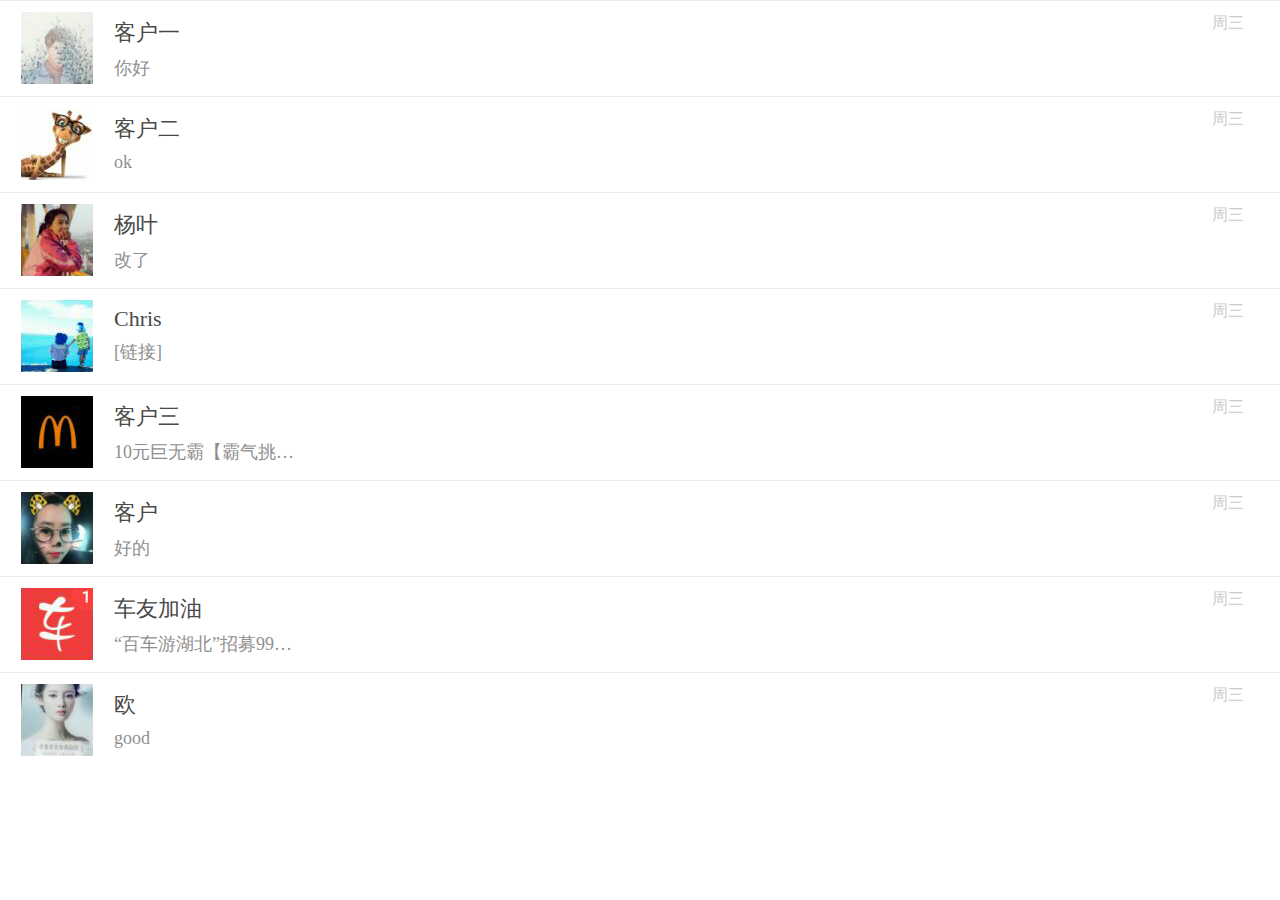
==== index.html @ eba1b616 "test" ====
<!DOCTYPE html>
<html>
    <head>
    <meta charset="utf-8">
    <meta name="viewport" content="width=device-width, initial-scale=1.0, minimum-scale=0.5, maximum-scale=2.0, user-scalable=yes" />
    <meta name="full-screen" content="yes">
    <meta name="x5-fullscreen" content="true">
        <title>微信聊天页</title>
        <link ref="stylesheet" href="css/dropload.css">
        <link rel="stylesheet" href="css/index.css">
    </head>
    <body>
        <div class="weixinPage">
            <ul id="chatPage">
                <li class="chat">
                    <span class="userHeader"><img src="icons/user1.png" alt="用户头像"></span>
                    <div class="chat_content">
                        <div class="chat_content_name">
                            <span class="user_name">客户一</span>
                            <span class="user_content">你好</span>
                        </div>
                        <div class="chat_content_time">周三</div>
                    </div>
                </li>
                <li class="chat">
                    <span class="userHeader"><img src="icons/user2.png" alt="用户头像"></span>
                    <div class="chat_content">
                        <div class="chat_content_name">
                            <span class="user_name">客户二</span>
                            <span class="user_content">ok</span>
                        </div>
                        <div class="chat_content_time">周三</div>
                    </div>
                </li>
                <li class="chat">
                    <span class="userHeader"><img src="icons/user3.png" alt="用户头像"></span>
                    <div class="chat_content">
                        <div class="chat_content_name">
                            <span class="user_name">杨叶</span>
                            <span class="user_content">改了</span>
                        </div>
                        <div class="chat_content_time">周三</div>
                    </div>
                </li>
                <li class="chat">
                    <span class="userHeader"><img src="icons/user4.png" alt="用户头像"></span>
                    <div class="chat_content">
                        <div class="chat_content_name">
                            <span class="user_name">Chris</span>
                            <span class="user_content">[链接]</span>
                        </div>
                        <div class="chat_content_time">周三</div>
                    </div>
                </li>
                <li class="chat">
                    <span class="userHeader"><img src="icons/user5.png" alt="用户头像"></span>
                    <div class="chat_content">
                        <div class="chat_content_name">
                            <span class="user_name">客户三</span>
                            <span class="user_content">10元巨无霸【霸气挑战赛】，免费IMA...</span>
                        </div>
                        <div class="chat_content_time">周三</div>
                    </div>
                </li>
                <li class="chat">
                    <span class="userHeader"><img src="icons/user6.png" alt="用户头像"></span>
                    <div class="chat_content">
                        <div class="chat_content_name">
                            <span class="user_name">客户</span>
                            <span class="user_content">好的</span>
                        </div>
                        <div class="chat_content_time">周三</div>
                    </div>
                </li>
                <li class="chat">
                    <span class="userHeader"><img src="icons/user7.png" alt="用户头像"></span>
                    <div class="chat_content">
                        <div class="chat_content_name">
                            <span class="user_name">车友加油</span>
                            <span class="user_content">“百车游湖北”招募99%，还差你一个</span>
                        </div>
                        <div class="chat_content_time">周三</div>
                    </div>
                </li>
                <li class="chat">
                    <span class="userHeader"><img src="icons/user8.png" alt="用户头像"></span>
                    <div class="chat_content">
                        <div class="chat_content_name">
                            <span class="user_name">欧</span>
                            <span class="user_content">good</span>
                        </div>
                        <div class="chat_content_time">周三</div>
                    </div>
                </li>
            </ul>
        </div>
        <script type="text/javascript" src="js/jquery.js"></script>
        <script type="text/javascript" src="js/dropload.min.js"></script>
        <script type="text/javascript" src="js/index.js"></script>
    </body>
</html>
---- css/dropload.css ----
.dropload-up,.dropload-down{
    position: relative;
    height: 0;
    overflow: hidden;
    font-size: 12px;
    /* 开启硬件加速 */
    -webkit-transform:translateZ(0);
    transform:translateZ(0);
}
.dropload-down{
    height: 50px;
}
.dropload-refresh,.dropload-update,.dropload-load,.dropload-noData{
    height: 50px;
    line-height: 50px;
    text-align: center;
}
.dropload-load .loading{
    display: inline-block;
    height: 15px;
    width: 15px;
    border-radius: 100%;
    margin: 6px;
    border: 2px solid #666;
    border-bottom-color: transparent;
    vertical-align: middle;
    -webkit-animation: rotate 0.75s linear infinite;
    animation: rotate 0.75s linear infinite;
}
@-webkit-keyframes rotate {
    0% {
        -webkit-transform: rotate(0deg);
    }
    50% {
        -webkit-transform: rotate(180deg);
    }
    100% {
        -webkit-transform: rotate(360deg);
    }
}
@keyframes rotate {
    0% {
        transform: rotate(0deg);
    }
    50% {
        transform: rotate(180deg);
    }
    100% {
        transform: rotate(360deg);
    }
}
---- css/index.css ----
*{
	margin:0;
	padding:0;
	text-align:none;
	color:#000;
	font-family:"Microsoft YaHei";
	font-size:12px;
	list-style:none;
	outline:none;
}
a{
	text-decoration:none;
	color:#000;
}
/*主体*/
.weixinPage{
	width:100%;
	height:auto;
	overflow-x: hidden;
}
#chatPage li.chat{
	position:relative;
	padding:11px 0;
	width:100%;
	height:73px;
	border-top:1px solid #ececec;
}
#chatPage li span.userHeader{
	display:inline-block;
	margin-left:21px;
	width:72px;
	height:72px;
}
#chatPage li span.userHeader img{
	width:72px;
	height:72px;
}
#chatPage li .chat_content{
	display:block;
	position:absolute;
	margin-top:-70px;
	margin-left:114px;
	width:100%;
	height:56px;
}
#chatPage li .chat_content .chat_content_name{
	float:left;
}
#chatPage li .chat_content .chat_content_name span.user_name{
	display:inline-block;
	font-size:22px;
	color:#494949;
}
#chatPage li .chat_content .chat_content_name span.user_content{
	display:block;
	margin-top:8px;
	font-size:18px;
	color:#8f8f8f;
	text-overflow:ellipsis;
	white-space:nowrap;
	width:10em;
	overflow:hidden;
}
#chatPage li .chat_content .chat_content_time{
	display:inline-block;
	float:right;
	position:absolute;
	top:152.14%;
	right:0;
	margin-top:-90px;
	margin-right:150px;
	font-size:16px;
	color:#cbcbcb;
}
/*加载*/
.dropload-refresh,.dropload-update,.dropload-load{
	margin:0 auto;
	position:absolute;
	top:10px;
	left:35%;
	font-size:20px;
	font-weight:700px;
	color:#000;
	line-height:20px;
}
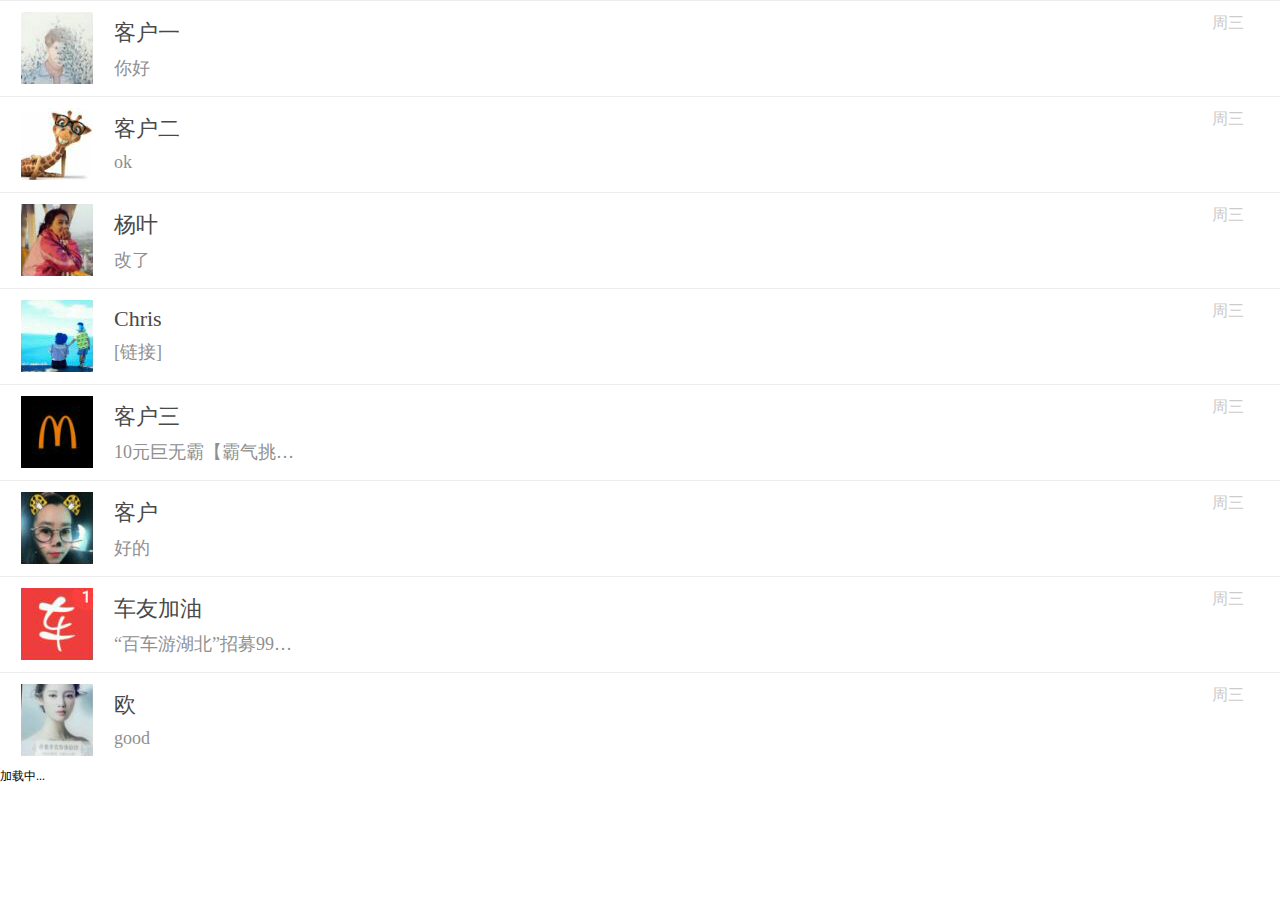
==== commit 1c4c2489: "update" ====
--- a/index.html
+++ b/index.html
@@ -6,8 +6,8 @@
     <meta name="full-screen" content="yes">
     <meta name="x5-fullscreen" content="true">
         <title>微信聊天页</title>
+        <link rel="stylesheet" href="css/index.css">
         <link ref="stylesheet" href="css/dropload.css">
-        <link rel="stylesheet" href="css/index.css">
     </head>
     <body>
         <div class="weixinPage">
--- a/css/index.css
+++ b/css/index.css
@@ -73,13 +73,32 @@
 	color:#cbcbcb;
 }
 /*加载*/
-.dropload-refresh,.dropload-update,.dropload-load{
-	margin:0 auto;
+/*.dropload-refresh,.dropload-load,.dropload-noData{
 	position:absolute;
-	top:10px;
-	left:35%;
+	bottom:-45%;
+	left:40%;
 	font-size:20px;
 	font-weight:700px;
 	color:#000;
 	line-height:20px;
-}
+}*/
+.opacity{
+        -webkit-animation: opacity 0.3s linear;
+        animation: opacity 0.3s linear;
+    }
+    @-webkit-keyframes opacity {
+        0% {
+            opacity:0;
+        }
+        100% {
+            opacity:1;
+        }
+    }
+    @keyframes opacity {
+        0% {
+            opacity:0;
+        }
+        100% {
+            opacity:1;
+        }
+    }